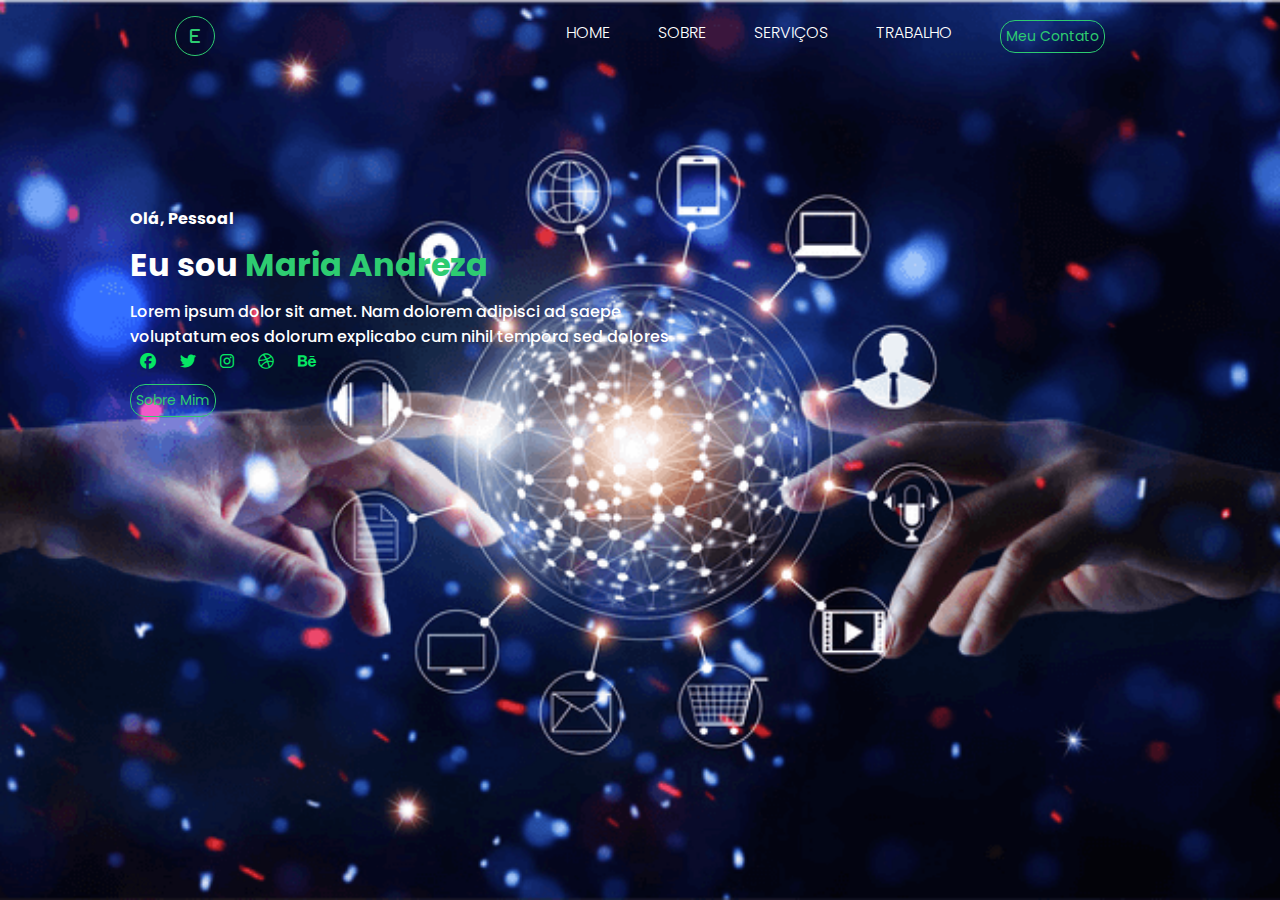
==== index.html @ f16d8b82 "Construindo meu portifolio" ====
<!DOCTYPE html>
<html lang="en">
<head>
    <meta charset="UTF-8">
    <meta name="viewport" content="width=device-width, initial-scale=1.0">
    <title>Macs - Portifolio</title>
    <link rel="shortcut icon" href="src/static/imgs/img-perfil.png" type="image/x-icon">
    <link rel="stylesheet" href="src/static/style/style.css">
    <link rel="stylesheet" href="https://cdnjs.cloudflare.com/ajax/libs/font-awesome/6.1.0/css/all.min.css">
</head>
<body>
    <div class="background">
        <header>
            <div class="logo">
                <i class="fa-solid fa-e"></i>
            </div> <!-- logo -->
            <div class="cabecalho-link">
                <li><a href="#">HOME</a></li>
                <li><a href="#">SOBRE</a></li>
                <li><a href="#">SERVIÇOS</a></li>
                <li><a href="#">TRABALHO</a></li>
                <button>Meu Contato</button>
            </div>
        </header>

        <div class="container-text">
            <div class="text">
                <h3>Olá, Pessoal</h3>
                <h1>Eu sou <span>Maria Andreza</span></h1>
                <p>Lorem ipsum dolor sit amet. Nam dolorem adipisci ad saepe 
                    <br>voluptatum eos dolorum explicabo cum nihil tempora sed dolores </p>
                    <div class="redes-sociais">
                        <a href="#"><i class="fa-brands fa-facebook"></i></a>
                        <a href="#"><i class="fa-brands fa-twitter"></i></a>
                        <a href="#"><i class="fa-brands fa-instagram"></i></a>
                        <a href="#"><i class="fa-brands fa-dribbble"></i></a>
                        <a href="#"><i class="fa-brands fa-behance"></i></a>
                    </div>
                    <button class="btn">Sobre Mim</button>

            </div>
        </div>
    </div> <!-- background -->
</body>
</html>
---- src/static/style/style.css ----
@import url('https://fonts.googleapis.com/css2?family=Poppins:ital,wght@0,100;0,200;0,300;0,400;0,500;0,600;0,700;0,800;0,900;1,100;1,200;1,300;1,400;1,500;1,600;1,700;1,800;1,900&display=swap');

* {
    margin: 0;
    padding: 0;
    box-sizing: border-box;
    text-decoration: none;
    list-style: none;
    font-family: "poppins", sans-serif;
}

body {
    overflow: hidden;
}

.background {
    background: linear-gradient(rgba(0, 0, 0, 0.5) rgba(0, 0, 0, 0.5));
    background-image: url(/src/static/imgs/img-capa-2.png);
    background-size: cover;
    background-position: center;
    width: 100%;
    height: 100vh;
}

header {
    display: flex;
    justify-content: space-around;
    width: 100%;
    align-items: center;
    text-align: center;
    padding-top: 1rem;
}


.cabecalho-link {
    display: flex;
    gap: 3rem;
    font-weight: 300;
    cursor: pointer;
}

.cabecalho-link a {
    color: white;
    font-size: 16px;
}

.cabecalho-link a:hover {
    color: rgb(14, 214, 127);
    transition: 0.3s all;
}

.logo {
    height: 40px;
    width: 40px;
    background: transparent;
    border: 1px solid #2ecc71;
    color: #2ecc71;
    border-radius: 50%;
    display: inline-flex;
    align-items: center;
    justify-content: center;
    font-size: 16px;
    cursor: pointer;
}

button {
    color: #2ecc71;
    background: transparent;
    border: solid 1px #2ecc71;
    padding: 5px;
    border-radius: 15px;
    font-size: 14px;
    cursor: pointer;
}

button:hover {
    background: #2ecc71;
    color: white;
    transition: 0.5s;
}

.container-text {
    padding: 150px 0 0 130px;
}

.text h3 {
    color: white;
    font-size: 16px;
}

.text h1 {
    color: white;
    margin-top: 10px;
}

.text span {
    color: #2ecc71;
}

.text p {
    color: white;
    font-size: 16px; 
    font-weight: 500;
    margin-top: 10px;
}

.redes-sociais a {
    color: #06e764;
    padding: 10px;
    margin-top: 5px;
}

.btn {
    margin-top: 10px;
}

@media screen and (max-width:600px){
    .cabeçalho-link {
        display: none;
    }

}
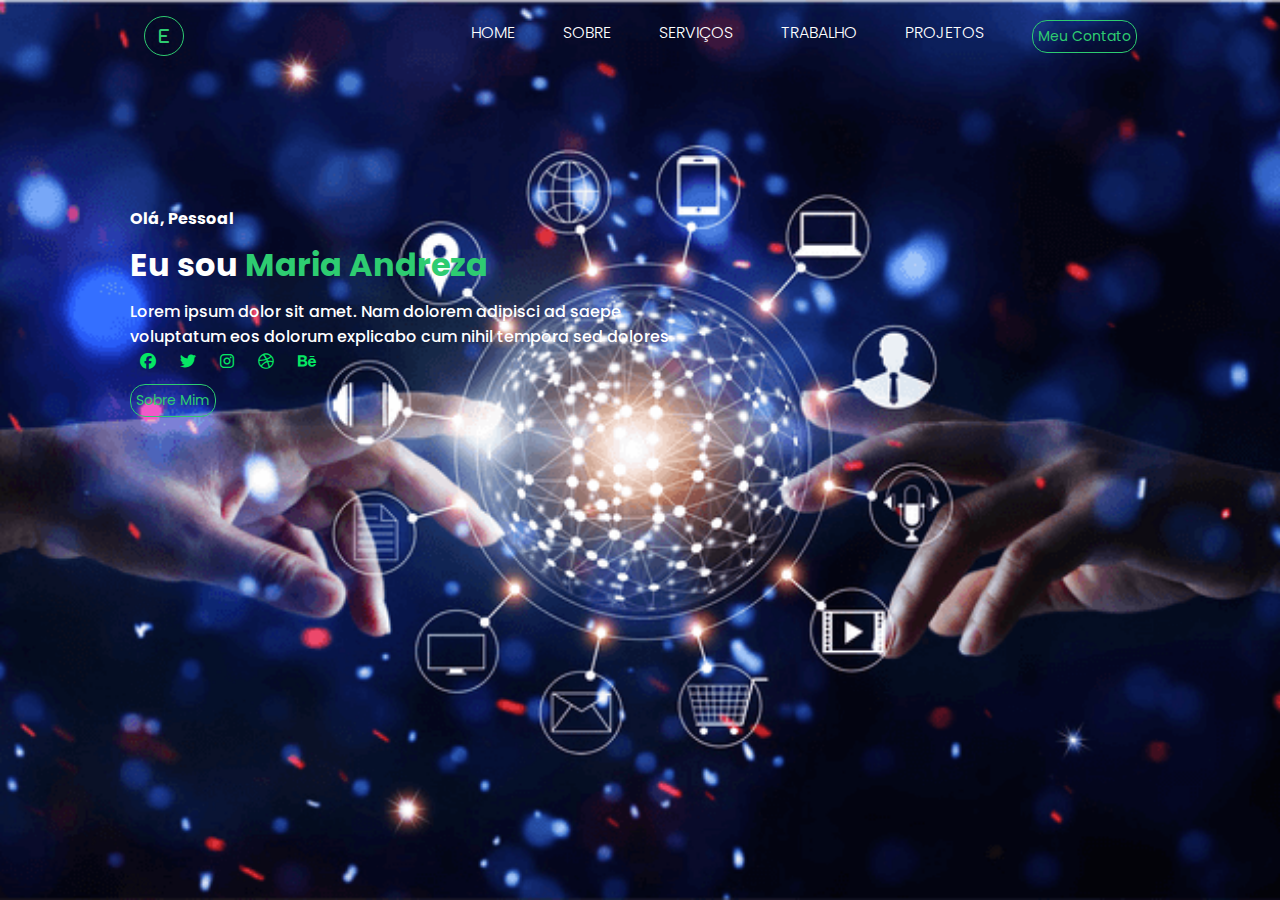
==== commit 92519d0b: "feat: ajuste html" ====
--- a/index.html
+++ b/index.html
@@ -7,6 +7,7 @@
     <link rel="shortcut icon" href="src/static/imgs/img-perfil.png" type="image/x-icon">
     <link rel="stylesheet" href="src/static/style/style.css">
     <link rel="stylesheet" href="https://cdnjs.cloudflare.com/ajax/libs/font-awesome/6.1.0/css/all.min.css">
+
 </head>
 <body>
     <div class="background">
@@ -19,6 +20,7 @@
                 <li><a href="#">SOBRE</a></li>
                 <li><a href="#">SERVIÇOS</a></li>
                 <li><a href="#">TRABALHO</a></li>
+                <li><a href="#">PROJETOS</a></li>
                 <button>Meu Contato</button>
             </div>
         </header>
--- a/src/static/style/style.css
+++ b/src/static/style/style.css
@@ -15,7 +15,7 @@
 
 .background {
     background: linear-gradient(rgba(0, 0, 0, 0.5) rgba(0, 0, 0, 0.5));
-    background-image: url(/src/static/imgs/img-capa-2.png);
+    background-image: url(../imgs/img-capa-2.png);
     background-size: cover;
     background-position: center;
     width: 100%;
